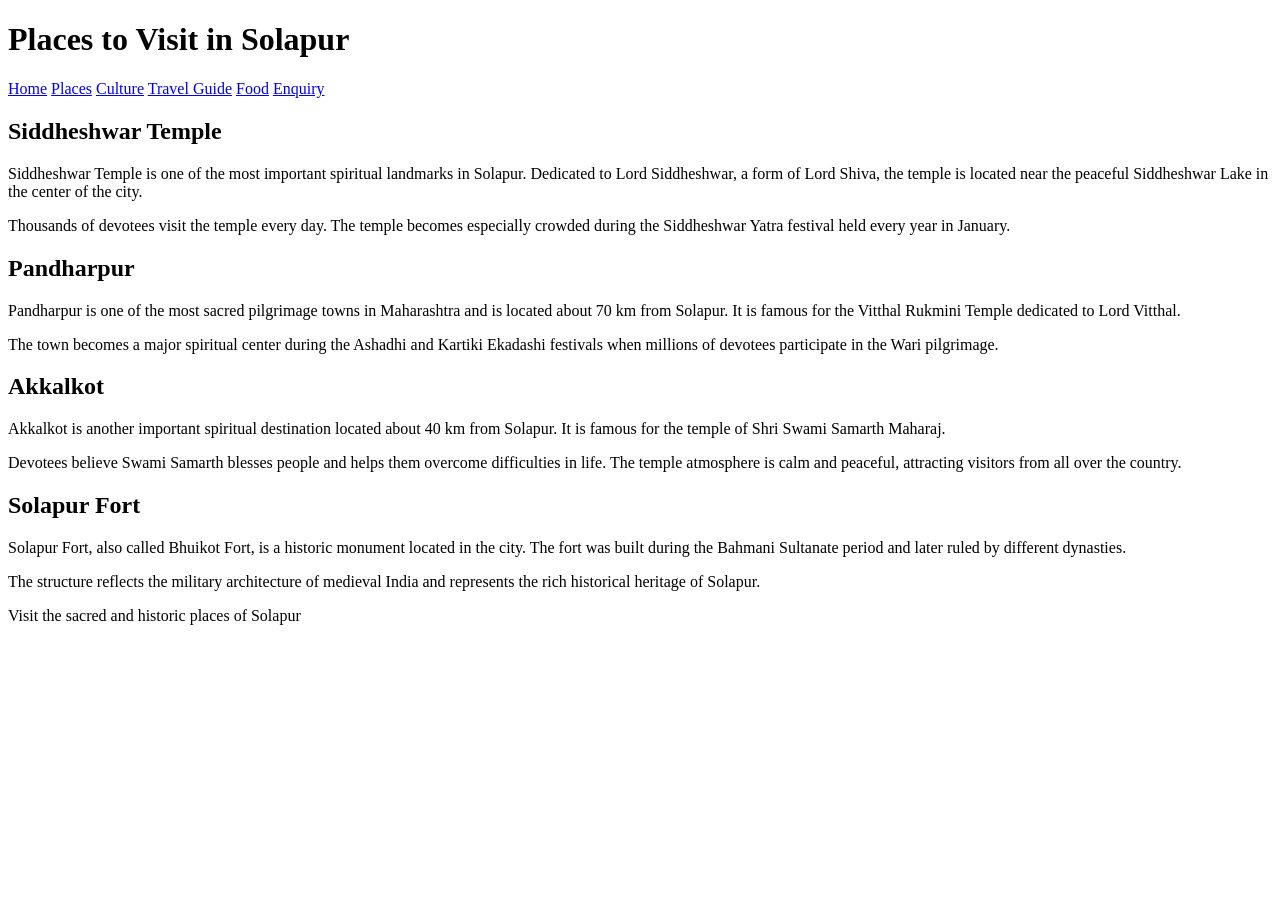
==== places.html @ 5bad37fb "Create places.html" ====
<!DOCTYPE html>

<html>
<head>
<title>Places - Solapur Tourism</title>
<link rel="stylesheet" href="style.css">
</head>

<body>

<header>
<h1>Places to Visit in Solapur</h1>

<nav>
<a href="index.html">Home</a>
<a href="places.html">Places</a>
<a href="culture.html">Culture</a>
<a href="travel-guide.html">Travel Guide</a>
<a href="food.html">Food</a>
<a href="enquiry.html">Enquiry</a>
</nav>

</header>

<section>

<h2>Siddheshwar Temple</h2>

<p>
Siddheshwar Temple is one of the most important spiritual landmarks in Solapur.
Dedicated to Lord Siddheshwar, a form of Lord Shiva, the temple is located near
the peaceful Siddheshwar Lake in the center of the city.
</p>

<p>
Thousands of devotees visit the temple every day. The temple becomes especially
crowded during the Siddheshwar Yatra festival held every year in January.
</p>

<h2>Pandharpur</h2>

<p>
Pandharpur is one of the most sacred pilgrimage towns in Maharashtra and is located
about 70 km from Solapur. It is famous for the Vitthal Rukmini Temple dedicated to
Lord Vitthal.
</p>

<p>
The town becomes a major spiritual center during the Ashadhi and Kartiki Ekadashi
festivals when millions of devotees participate in the Wari pilgrimage.
</p>

<h2>Akkalkot</h2>

<p>
Akkalkot is another important spiritual destination located about 40 km from Solapur.
It is famous for the temple of Shri Swami Samarth Maharaj.
</p>

<p>
Devotees believe Swami Samarth blesses people and helps them overcome difficulties
in life. The temple atmosphere is calm and peaceful, attracting visitors from all over
the country.
</p>

<h2>Solapur Fort</h2>

<p>
Solapur Fort, also called Bhuikot Fort, is a historic monument located in the city.
The fort was built during the Bahmani Sultanate period and later ruled by different
dynasties.
</p>

<p>
The structure reflects the military architecture of medieval India and represents
the rich historical heritage of Solapur.
</p>

</section>

<footer>
<p>Visit the sacred and historic places of Solapur</p>
</footer>

</body>
</html>
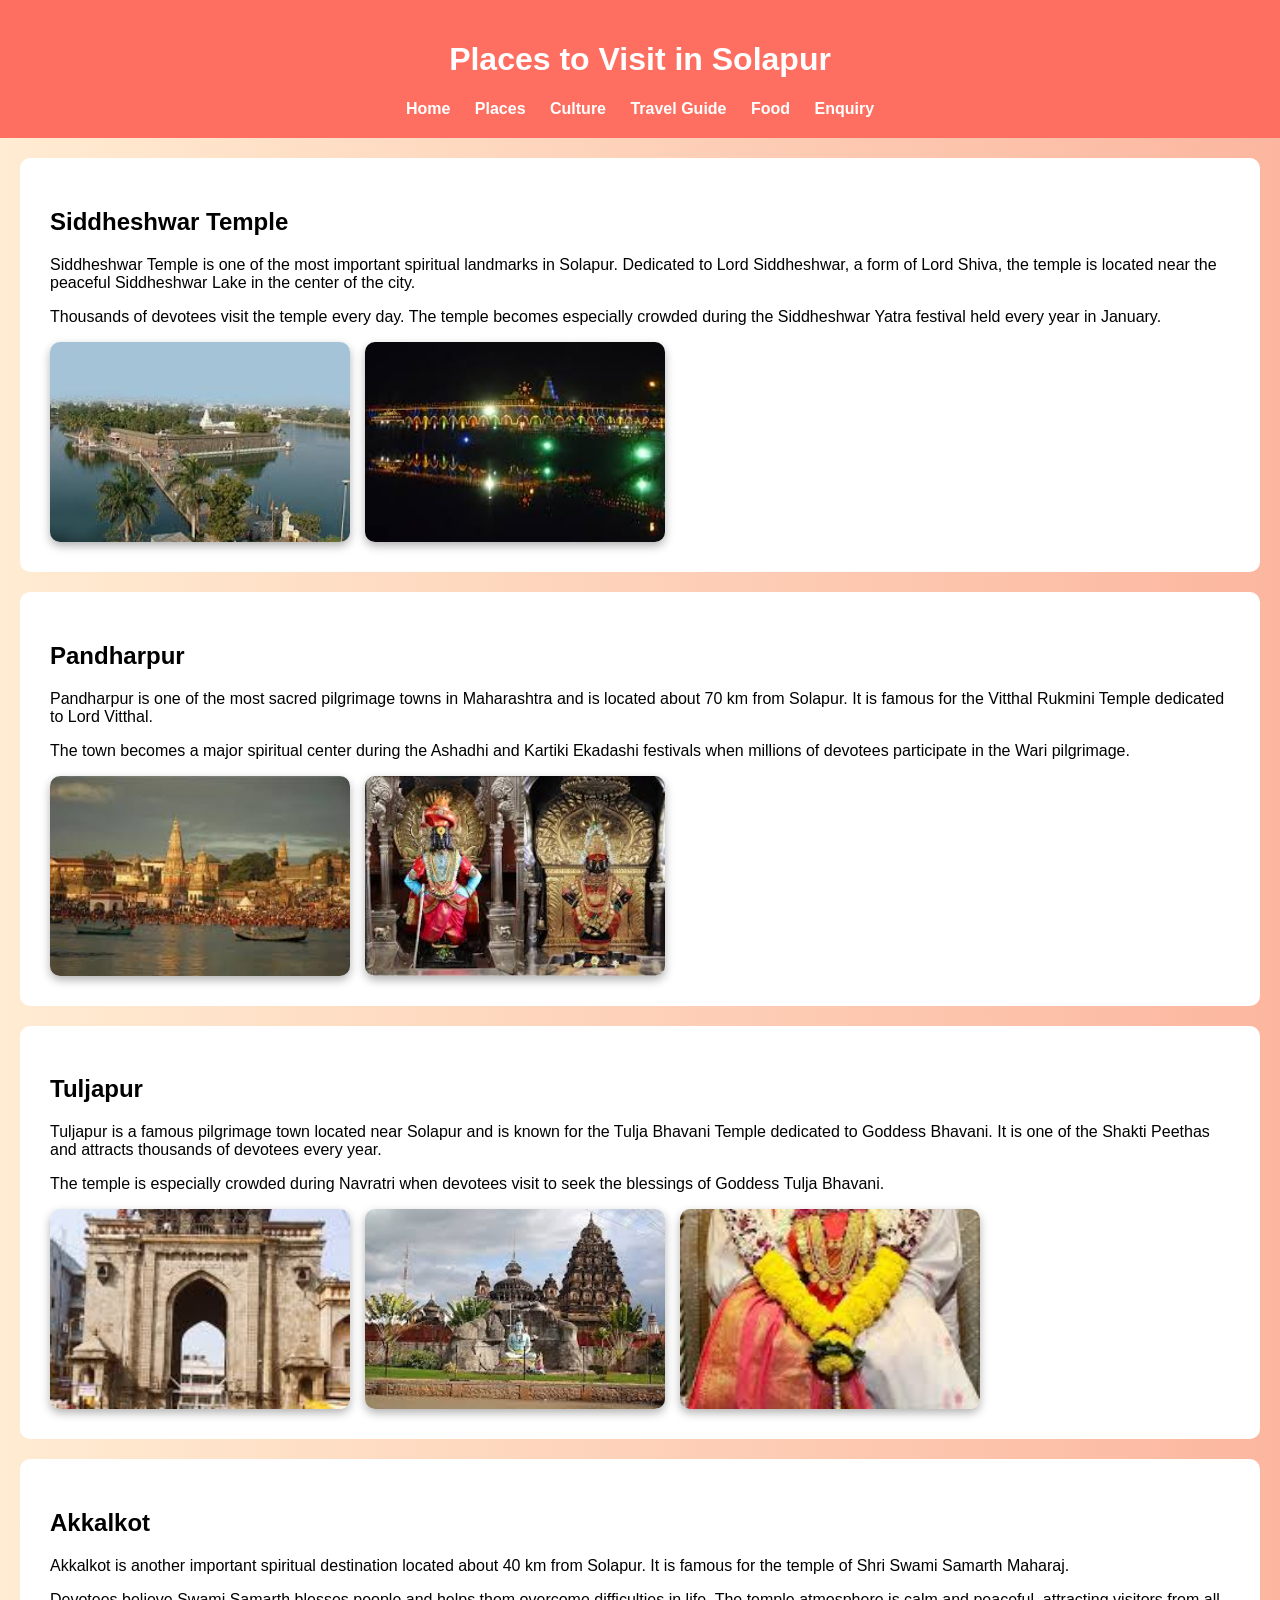
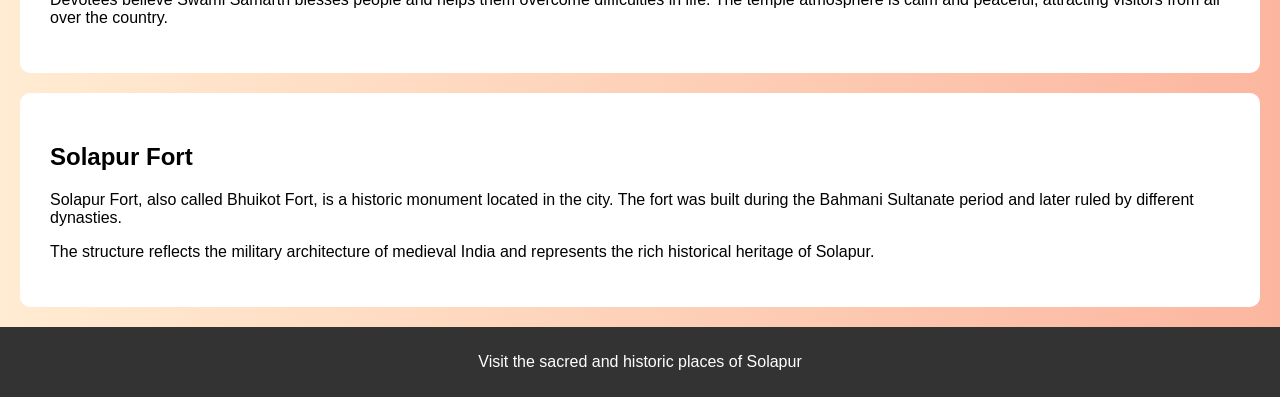
==== commit 95c870f2: "Update places.html" ====
--- a/places.html
+++ b/places.html
@@ -4,6 +4,31 @@
 <head>
 <title>Places - Solapur Tourism</title>
 <link rel="stylesheet" href="style.css">
+
+<style>
+
+.gallery{
+display:flex;
+flex-wrap:wrap;
+gap:15px;
+margin-top:15px;
+}
+
+.gallery img{
+width:300px;
+height:200px;
+object-fit:cover;
+border-radius:10px;
+box-shadow:0 4px 10px rgba(0,0,0,0.3);
+transition:transform 0.3s;
+}
+
+.gallery img:hover{
+transform:scale(1.05);
+}
+
+</style>
+
 </head>
 
 <body>
@@ -37,6 +62,15 @@
 crowded during the Siddheshwar Yatra festival held every year in January.
 </p>
 
+<div class="gallery">
+<img src="images/siddeshwar.jpg" alt="Siddheshwar Temple">
+<img src="images/siddeshwar_night.jpg" alt="Siddheshwar Temple Night View">
+</div>
+
+</section>
+
+<section>
+
 <h2>Pandharpur</h2>
 
 <p>
@@ -50,6 +84,38 @@
 festivals when millions of devotees participate in the Wari pilgrimage.
 </p>
 
+<div class="gallery">
+<img src="images/pandharpur1.jpg" alt="Pandharpur Temple">
+<img src="images/pandharpur2.jpg" alt="Pandharpur Vitthal Temple">
+</div>
+
+</section>
+
+<section>
+
+<h2>Tuljapur</h2>
+
+<p>
+Tuljapur is a famous pilgrimage town located near Solapur and is known for the
+Tulja Bhavani Temple dedicated to Goddess Bhavani. It is one of the Shakti Peethas
+and attracts thousands of devotees every year.
+</p>
+
+<p>
+The temple is especially crowded during Navratri when devotees visit to seek the
+blessings of Goddess Tulja Bhavani.
+</p>
+
+<div class="gallery">
+<img src="images/tuljapur1.jpg" alt="Tuljapur Temple">
+<img src="images/tuljapur2.jpg" alt="Tulja Bhavani Temple">
+<img src="images/tuljapur3.jpg" alt="Tuljapur Temple View">
+</div>
+
+</section>
+
+<section>
+
 <h2>Akkalkot</h2>
 
 <p>
@@ -62,6 +128,10 @@
 in life. The temple atmosphere is calm and peaceful, attracting visitors from all over
 the country.
 </p>
+
+</section>
+
+<section>
 
 <h2>Solapur Fort</h2>
 
@@ -84,3 +154,4 @@
 
 </body>
 </html>
+
--- a/style.css
+++ b/style.css
@@ -0,0 +1,62 @@
+body{
+font-family: Arial;
+margin:0;
+background:linear-gradient(to right,#ffecd2,#fcb69f);
+}
+
+header{
+background:#ff6f61;
+color:white;
+padding:20px;
+text-align:center;
+}
+
+nav{
+margin-top:10px;
+}
+
+nav a{
+color:white;
+margin:10px;
+text-decoration:none;
+font-weight:bold;
+}
+
+section{
+padding:30px;
+background:white;
+margin:20px;
+border-radius:10px;
+}
+
+.hero{
+text-align:center;
+font-size:22px;
+padding:60px;
+background:#ffd54f;
+}
+
+footer{
+background:#333;
+color:white;
+text-align:center;
+padding:10px;
+}
+
+form{
+display:flex;
+flex-direction:column;
+}
+
+input,textarea{
+margin:10px 0;
+padding:10px;
+}
+
+button{
+background:#ff6f61;
+color:white;
+padding:10px;
+border:none;
+cursor:pointer;
+}
